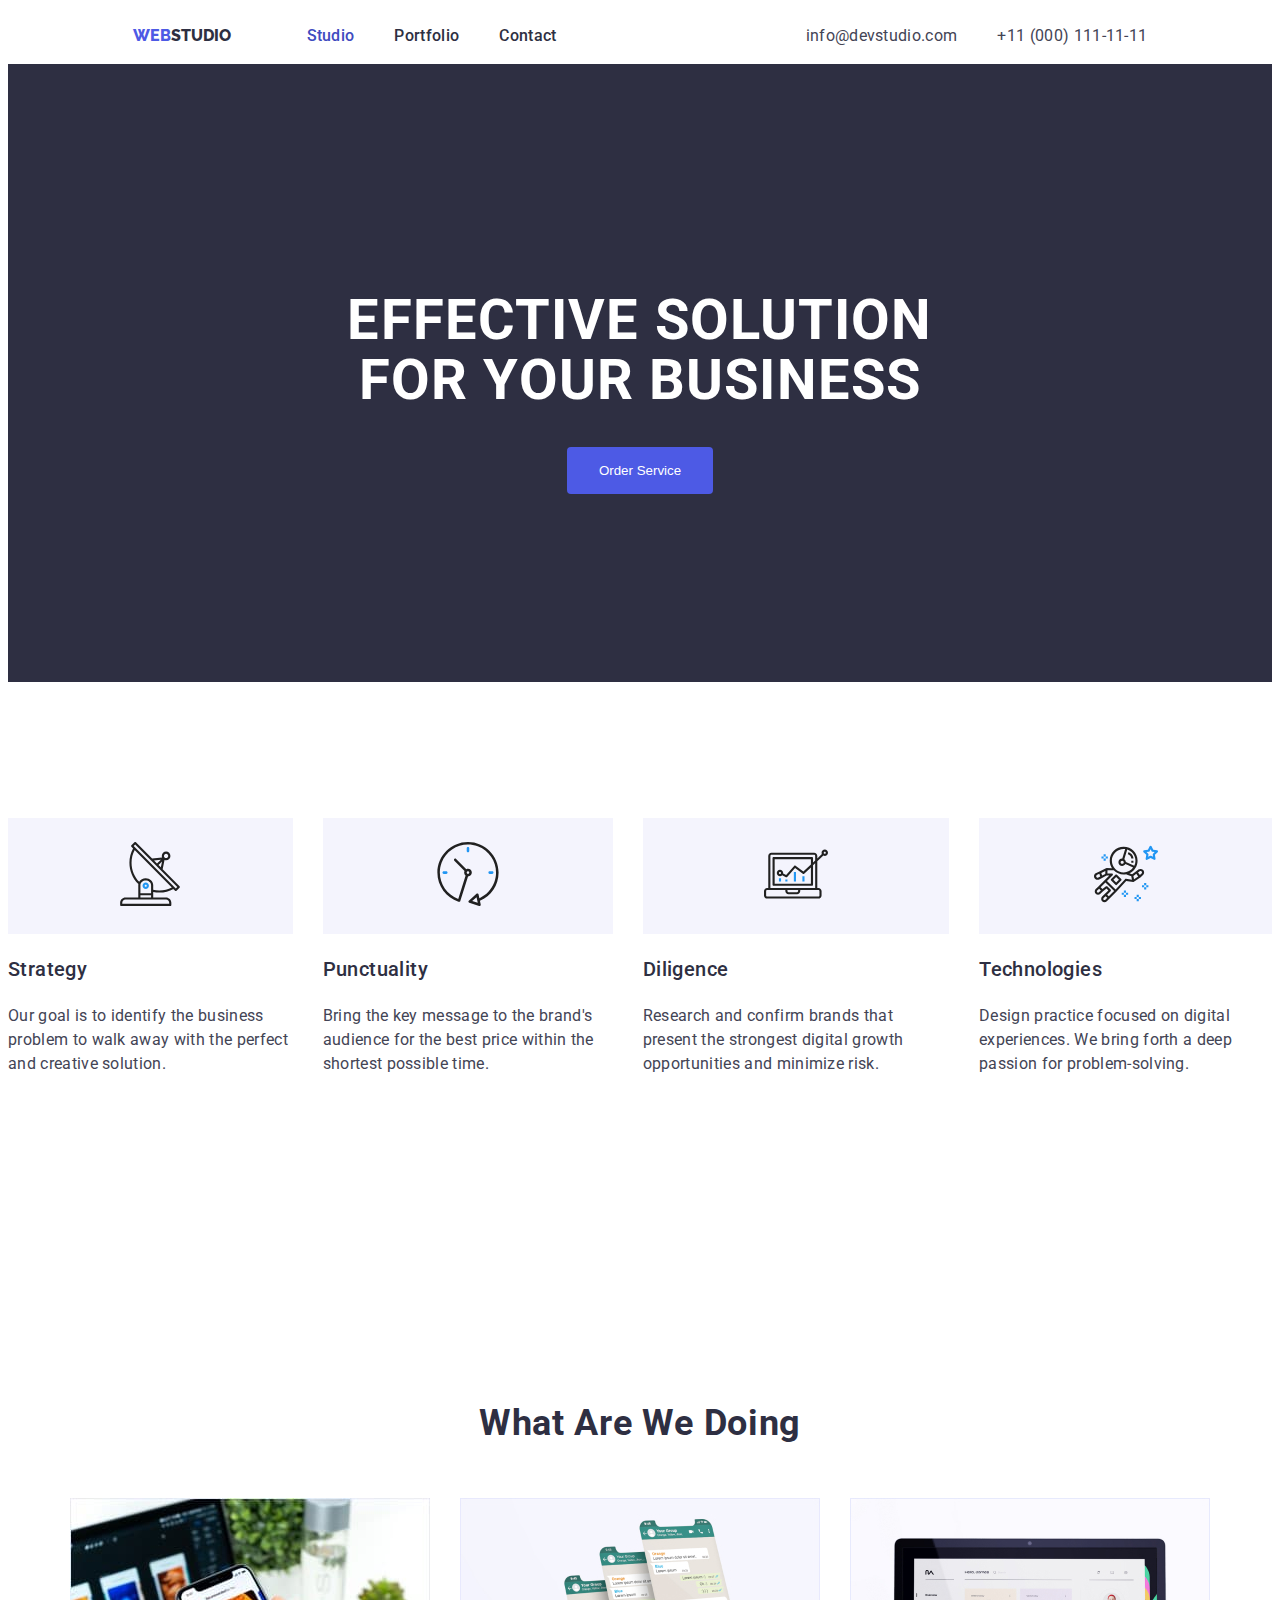
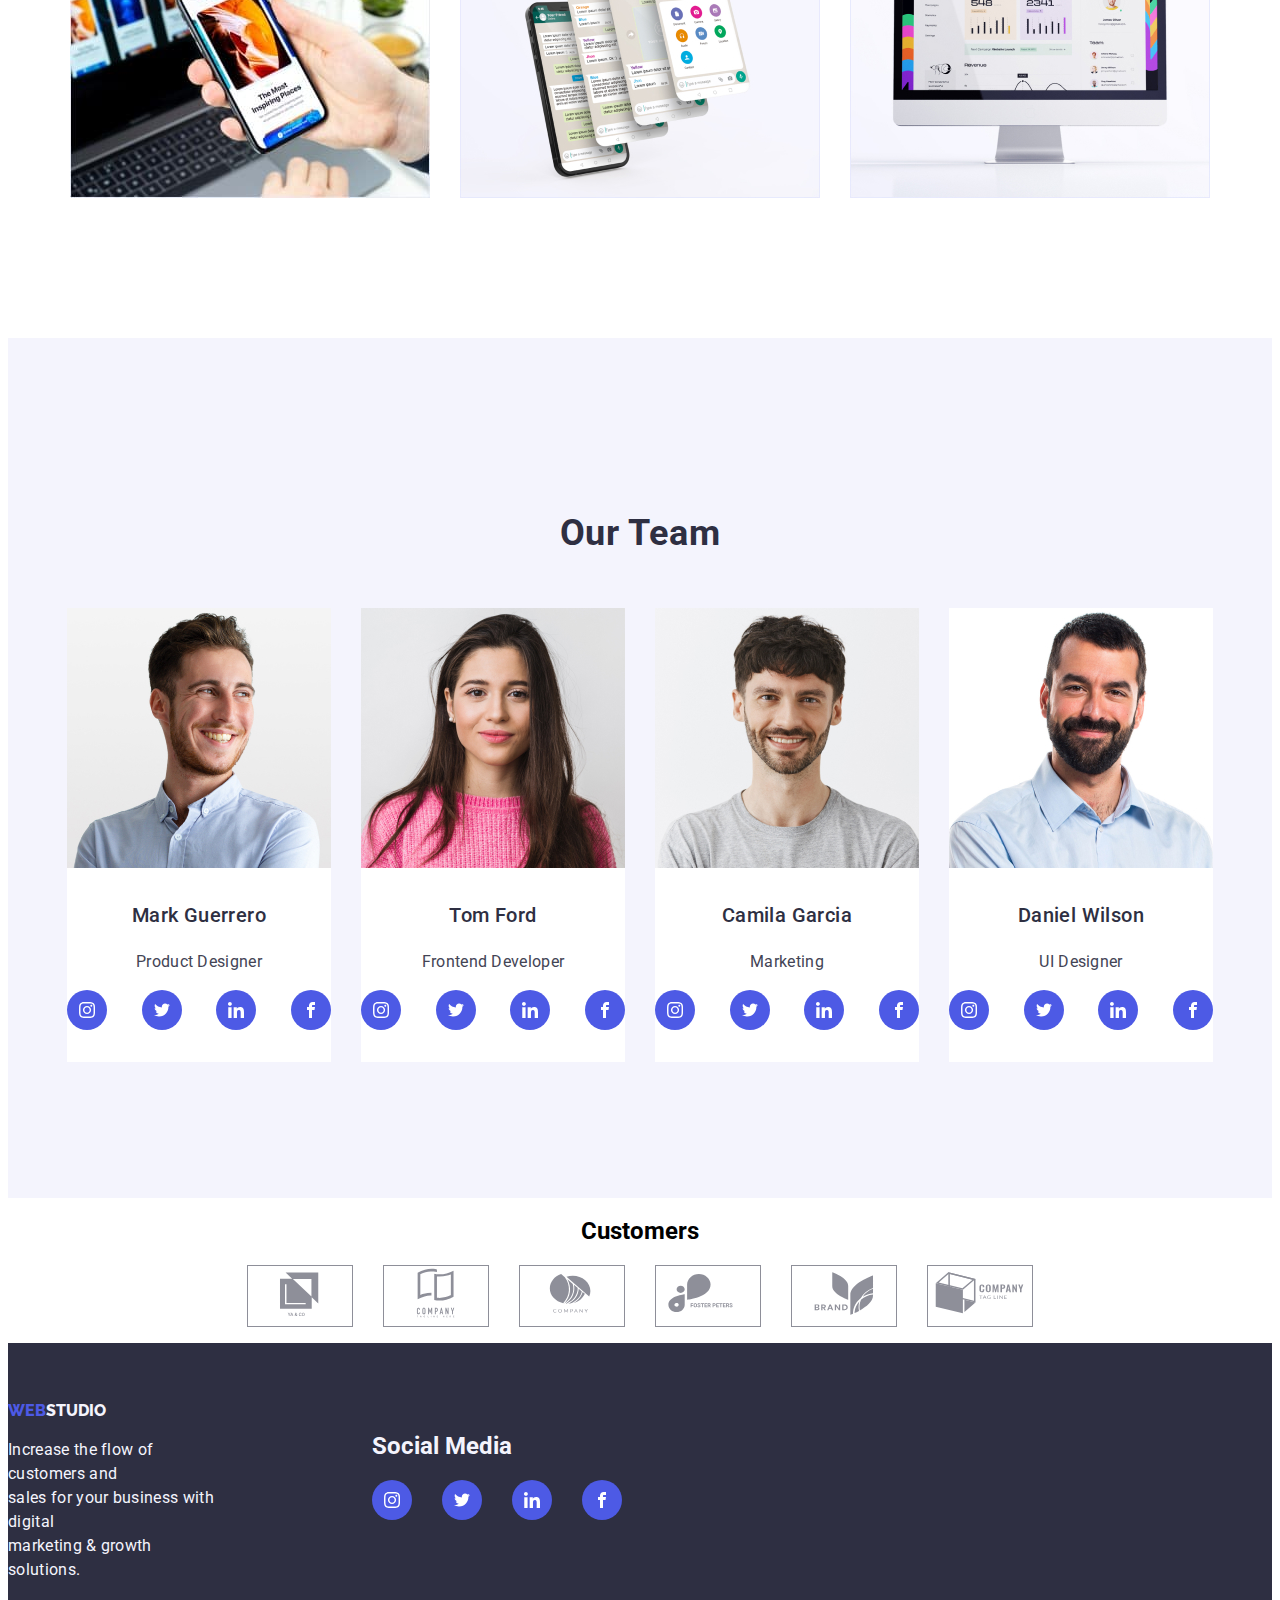
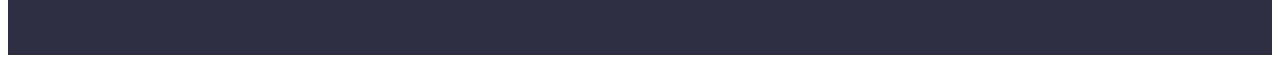
==== index.html @ f8665717 "Initial commit" ====
<!DOCTYPE html>
<html lang="en">
    <head>
        <meta charset="UTF-8" />
        <meta name="viewport" content="width=device-width, initial-scale=1.0" />
        <title>Homework 3</title>
        <link rel="stylesheet" href="https://fonts.googleapis.com/css2?family=Raleway:wght@800&family=Roboto:wght@400;500;700;900&display=swap" />
        <link rel="stylesheet" href="css/styles.css">
    </head>
    <body>
        <header class="d-flex header">
            <div class="d-flex">
                <a href="" class="logo link"> <span class="logo-web">Web</span><span class="logo-studio-nav">studio</span> </a>
                <nav>
                    <ul class="list">
                        <li>
                            <a href="" class="link nav-link active">Studio</a>
                        </li>
                        <li>
                            <a href="" class="link nav-link">Portfolio</a>
                        </li>
                        <li>
                            <a href="" class="link nav-link">Contact</a>
                        </li>
                    </ul>
                </nav>
            </div>
            <ul class="list">
                <li>
                    <a href="" class="link contacts">info@devstudio.com </a>
                </li>
                <li>
                    <a href="" class="link contacts">+11 (000) 111-11-11 </a>
                </li>
            </ul>
        </header>

        <main>
            <section class="hero bg-dark">
                <h1 class="hero-text">
                    Effective Solution<br />
                    for Your Business
                </h1>
                <button type="button" class="hero-btn">Order Service</button>
            </section>

            <section class="about section">
               
                    <ul class="list">
                        <li>
                            <div class="about-icon">
                                <svg width="64" height="64">
                                    <use href="./images/icons.svg#antenna-1"></use>
                                </svg>
                            </div>
                            <h3>Strategy</h3>
                            <p class="p-dark">Our goal is to identify the business problem to walk away with the perfect and creative solution.</p>
                        </li>
                        <li>
                            <div class="about-icon">
                                <svg width="64" height="64">
                                    <use href="./images/icons.svg#clock-1"></use>
                                </svg>
                            </div>
                            <h3>Punctuality</h3>
                            <p class="p-dark">Bring the key message to the brand's audience for the best price within the shortest possible time.</p>
                        </li>
                        <li>
                            <div class="about-icon">
                                <svg width="64" height="64">
                                    <use href="./images/icons.svg#diagram-1"></use>
                                </svg>
                            </div>
                            <h3>Diligence</h3>
                            <p class="p-dark">Research and confirm brands that present the strongest digital growth opportunities and minimize risk.</p>
                        </li>
                        <li>
                            <div class="about-icon">
                                <svg width="64" height="64">
                                    <use href="./images/icons.svg#astronaut-1"></use>
                                </svg>
                            </div>
                            <h3>Technologies</h3>
                            <p class="p-dark">Design practice focused on digital experiences. We bring forth a deep passion for problem-solving.</p>
                        </li>
                    </ul>
               
            </section>
            <section class="section what-we-do">
                <h2 class="section-title">what are we doing</h2>
                <ul class="list">
                    <li>
                        <img src="images/Rectangle 71.jpg" alt="Computer" />
                    </li>
                    <li>
                        <img src="images/Rectangle 71 (1).jpg" alt="WhatsApp" />
                    </li>
                    <li>
                        <img src="images/Rectangle 71 (2).jpg" alt="Phone " />
                    </li>
                </ul>
            </section>

            <section class="team section">
                <h2 class="section-title">Our Team</h2>
                <ul class="list">
                    <li>
                        <img src="images/img (1).jpg" alt="Guerrero" />
                        <div class="team-caption">
                            <h3 class="team-name">Mark Guerrero</h3>
                            <p class="p-dark">Product Designer</p>
                            <div class="team-social">
                              <a class="team-social-icon">
                                <svg width="16" height="16">
                                   <use href="./images/icons.svg#instagram-2"></use>
                                </svg>
                              </a>
                              <a class="team-social-icon">
                                <svg width="16" height="16">
                                   <use href="./images/icons.svg#twitter-1"></use>
                                </svg>
                              </a>
                              <a class="team-social-icon">
                                <svg width="16" height="16">
                                   <use href="./images/icons.svg#linkedin-1"></use>
                                </svg>
                              </a>
                              <a class="team-social-icon">
                                <svg width="16" height="16">
                                   <use href="./images/icons.svg#facebook"></use>
                                </svg>
                              </a>
                            </div>
                        </div> 
                    </li>
                    <li>
                        <img src="images/img (2).jpg" alt="Tom Ford" />
                        <div class="team-caption">
                            <h3 class="team-name">Tom Ford</h3>
                            <p class="p-dark">Frontend Developer</p>
                            <div class="team-social">
                                <a class="team-social-icon">
                                  <svg width="16" height="16">
                                     <use href="./images/icons.svg#instagram-2"></use>
                                  </svg>
                                </a>
                                <a class="team-social-icon">
                                  <svg width="16" height="16">
                                     <use href="./images/icons.svg#twitter-1"></use>
                                  </svg>
                                </a>
                                <a class="team-social-icon">
                                  <svg width="16" height="16">
                                     <use href="./images/icons.svg#linkedin-1"></use>
                                  </svg>
                                </a>
                                <a class="team-social-icon">
                                  <svg width="16" height="16">
                                     <use href="./images/icons.svg#facebook"></use>
                                  </svg>
                                </a>
                              </div>
                        </div>
                        
                    </li>
                    <li>
                        <img src="images/img (3).jpg" alt="Camila Garcia" />
                        <div class="team-caption">
                            <h3 class="team-name">Camila Garcia</h3>
                            <p class="p-dark">Marketing</p>
                            <div class="team-social">
                                <a class="team-social-icon">
                                  <svg width="16" height="16">
                                     <use href="./images/icons.svg#instagram-2"></use>
                                  </svg>
                                </a>
                                <a class="team-social-icon">
                                  <svg width="16" height="16">
                                     <use href="./images/icons.svg#twitter-1"></use>
                                  </svg>
                                </a>
                                <a class="team-social-icon">
                                  <svg width="16" height="16">
                                     <use href="./images/icons.svg#linkedin-1"></use>
                                  </svg>
                                </a>
                                <a class="team-social-icon">
                                  <svg width="16" height="16">
                                     <use href="./images/icons.svg#facebook"></use>
                                  </svg>
                                </a>
                              </div>
                        </div>
                       
                    </li>
                    <li>
                        <img src="images/img.jpg" alt="Daniel Wilson" />
                        <div class="team-caption">
                            <h3 class="team-name">Daniel Wilson</h3>
                            <p class="p-dark">UI Designer</p>
                            <div class="team-social">
                                <a class="team-social-icon">
                                  <svg width="16" height="16">
                                     <use href="./images/icons.svg#instagram-2"></use>
                                  </svg>
                                </a>
                                <a class="team-social-icon">
                                  <svg width="16" height="16">
                                     <use href="./images/icons.svg#twitter-1"></use>
                                  </svg>
                                </a>
                                <a class="team-social-icon">
                                  <svg width="16" height="16">
                                     <use href="./images/icons.svg#linkedin-1"></use>
                                  </svg>
                                </a>
                                <a class="team-social-icon">
                                  <svg width="16" height="16">
                                     <use href="./images/icons.svg#facebook"></use>
                                  </svg>
                                </a>
                              </div>
                        </div>
                       
                    </li>
                </ul>
            </section>

             <section class="customers">
                <h2 class="section-tittle">Customers</h2>
                <ul class="list">
                    <li class="customer-icon">
                        <a href="#"></a>
                        <svg width="104" height="56">
                            <use href="./images/icons.svg#Logo-6"></use>
                        </svg>
                    </li>
                    <li class="customer-icon">
                        <a href="#"></a>
                        <svg width="104" height="56">
                            <use href="./images/icons.svg#Logo-4"></use>
                        </svg>
                    </li>
                    <li class="customer-icon">
                        <a href="#"></a>
                        <svg  width="104" height="56">
                            <use href="./images/icons.svg#Logo-5"></use>
                        </svg>
                    </li>
                    <li class="customer-icon">
                        <a href="#"></a>
                        <svg  width="104" height="56">
                            <use href="./images/icons.svg#Logo-2"></use>
                        </svg>
                    </li>
                    <li class="customer-icon">
                        <a href="#"></a>
                        <svg  width="104" height="56">
                            <use href="./images/icons.svg#Logo"></use>
                        </svg>
                    </li>
                    <li class="customer-icon">
                        <a href="#"></a>
                        <svg width="104" height="56" >
                            <use href="./images/icons.svg#Logo-1"></use>
                        </svg>
                    </li>
                </ul>

             </section>

        </main>

        <footer class="bg-dark">
        <div class="footer-section">
            <div class="footer-studio">
                <a href="#" class="logo link"> <span class="logo-web">Web</span><span class="logo-studio-footer">studio</span> </a>
                <p class="footer-text">
                    Increase the flow of customers and <br />
                    sales for your business with digital<br />
                    marketing & growth solutions.
                </p>
            </div>
            

                <div class="footer-icon">
                    <h2>Social Media</h2>
                    <ul class="list">
                        <a class="social-media">
                        <svg width="16" height="16">
                            <use href="./images/icons.svg#instagram-2"></use>
                        </svg>
                        </a>
                        <a class="social-media">
                        <svg width="16" height="16">
                            <use href="./images/icons.svg#twitter-1"></use>
                        </svg>
                        </a>
                        <a class="social-media">
                        <svg width="16" height="16">
                            <use href="./images/icons.svg#linkedin-1"></use>
                        </svg>
                        </a>
                        <a class="social-media">
                        <svg width="16" height="16">
                            <use href="./images/icons.svg#facebook"></use>
                        </svg>
                        </a>
                    </ul>   
                </div>
                    
        </div>    
        </footer>
    </body>
</html>
---- css/styles.css ----
:root {
  --iris: #4d5ae5;
  --navyblue: #2e2f42;
  --ocean: #404bbf;
  --white: #fff;
  --slate: #434455;
  --cornflower: #e7e9fc;
  --cloud: #f4f4fd;
}

body {
  font-family: "Roboto", sans-serif;
}

/*GENERAL STYLING*/
.list {
  list-style: none;
  padding-left: 0;
  display: flex;
  justify-content: center;
  gap: 30px;
}

.bg-dark {
  background-color: var(--navyblue);
}

.logo {
  text-transform: uppercase;
  font-family: "Raleway";
  font-weight: 800;
  line-height: 1.3;
}

.logo:hover .logo-web {
  color: var(--NAVY-BLUE);
}

.logo .logo-web:hover {
  color: var(--iris);
}

.logo-web {
  color: var(--iris);
}

.link {
  text-decoration: none;
}

.section-title {
  color: var(--NAVY-BLUE, #2e2f42);
  text-align: center;
  font-size: 36px;
  font-weight: 700;
  line-height: 2.5; /* 111.111% */
  letter-spacing: 0.72px;
  text-transform: capitalize;
}

.p-dark {
  color: var(--SLATE, #434455);
  line-height: 1.5; /* 150% */
  letter-spacing: 0.32px;
}

.about h3,
.team h3 {
  color: var(--NAVY-BLUE, #2e2f42);
  font-size: 20px;
  font-weight: 500;
  line-height: 1.5; /* 120% */
  letter-spacing: 0.4px;
}

.container {
  width: 1440px;
}

.d-flex {
  display: flex;
}

.section {
  padding-top: 120px;
  padding-bottom: 120px;
}

.what-we-do ul,
.about ul,
.team ul {
  justify-content: center;
}
/*END OF GENERAL STYLING*/

/* ABOUT STYLING */
.about-icon {
  padding: 24px 0;
  text-align: center;
  background-color: var(--cloud);
}


/*HEADER STYLING*/
.header {
  justify-content: space-around;
  align-items: center;
}

.header .d-flex {
  align-items: center;
}

.header .list {
  gap: 40px;
}

.logo {
  margin-right: 76px;
}

.logo-studio-nav {
  color: var(--navyblue);
}

.nav-link {
  font-weight: 500;
  line-height: 1.5; /* 150% */
  letter-spacing: 0.32px;
  color: var(--navyblue);
}

.nav-link:hover,
.nav-link:focus {
  color: var(--ocean);
}

.active {
  color: var(--ocean);
}

.contacts {
  line-height: 1.5;
  color: var(--slate);
  letter-spacing: 0.32px;
}

.projects-button {
display: flex;
justify-content: center;
align-items: center;

}

.projects-button button {
  color:var(--iris);
  background-color: transparent; 
  border: 1px solid iris;
  padding: 10px 20px; 
  margin: 40px; 
  cursor: pointer;
  transition: color 0.3s, background-color 0.3s;
  font-family: roboto;
  border: 1px solid var(--CORNFLOWER, #E7E9FC); ;
}

.projects-button button:hover {
  color: white;
  background-color: var(--iris); 
  border-radius: 4px;
  border: 1px solid var(--CORNFLOWER, #E7E9FC);

}


/*END OF HEADER STYLING*/

/* HERO SECTION STYLING */

.hero {
  padding-top: 188px;
  padding-bottom: 188px;
  text-align: center;
}

.hero-text {
  color: var(--white);
  text-align: center;
  font-size: 56px;
  font-weight: 700;
  line-height: 60px; /* 107.143% */
  letter-spacing: 1.12px;
  text-transform: uppercase;
}

.hero-btn {
  background-color: var(--iris);
  border: none;
  border-radius: 4px;
  color: var(--white);
  padding: 16px 32px;
}

.hero-btn:hover {
  cursor: pointer;
  background-color: var(--ocean);
}

/* END OF HERO SECTION STYLING */

/* TEAM SECTION STYLING */
.team {
  background-color: var(--cloud);
}

.team-name {
  color: var(--NAVY-BLUE, #2e2f42);
  font-size: 20px;
  font-weight: 500;
  line-height: 1.5; /* 120% */
  letter-spacing: 0.4px;
  margin-top: 0;
}

.team ul li {
  text-align:center ;
}

.team img {
  display: block;
}

.team-caption {
  padding: 32px 0px;
  background-color: white;
}

.team-social {
  display: flex;
  justify-content: space-between;
}

.team-social-icon{
background-color: var(--iris);
border-radius: 50%;
height: 40px;
width: 40px;
display: flex;
align-items: center;
justify-content: center;
fill: white;
}

/* CUSTOMER STYLING */
.customers {
  text-align: center;
}

.customer-icon {
  border: 1px solid #8E8F99;
  fill: #8E8F99;
  padding: 169x 32px;
}

.customer-icon:hover,:focus {
  border-color: var(--iris);
  fill: var(--iris);
}

/* PORTFOLIO STYLING */
.projects ul {
  width: 100%;
  flex-wrap: wrap;
}

.projects li {
  width:25%;
}

.projects li img {
  width: 100%;
}

.projects li img {
 
}

/*FOOTER STYLING*/
.footer-section {
  display: flex;
  align-items: center;
  justify-content: center;
  gap: 150px ;
  height:312px ;
  margin-right: 650px;
 
}

.logo-studio-footer {
  color: var(--cloud);
}

.footer-text {
  color: var(--cloud);
  line-height: 1.5; /* 150% */
  /* 
      line-height: 1;
      1 = 16px 
      1.5 = 24px
  */
  letter-spacing: 0.32px;
}

.footer-studio {
  display: inline-block;
  justify-content: center;
  
}

.footer-icon {
  display: inline-block;
  justify-content: center;
  padding-bottom: 50px;
}

.footer-icon h2 {
  color: var(--cloud);
}

.social-media {
  background-color: var(--iris);
  border-radius: 50%;
  height: 40px;
  width: 40px;
  display: flex;
  align-items: center;
  justify-content: center;
  fill: white;
  
  
}

/*END OF FOOTER STYLING*/
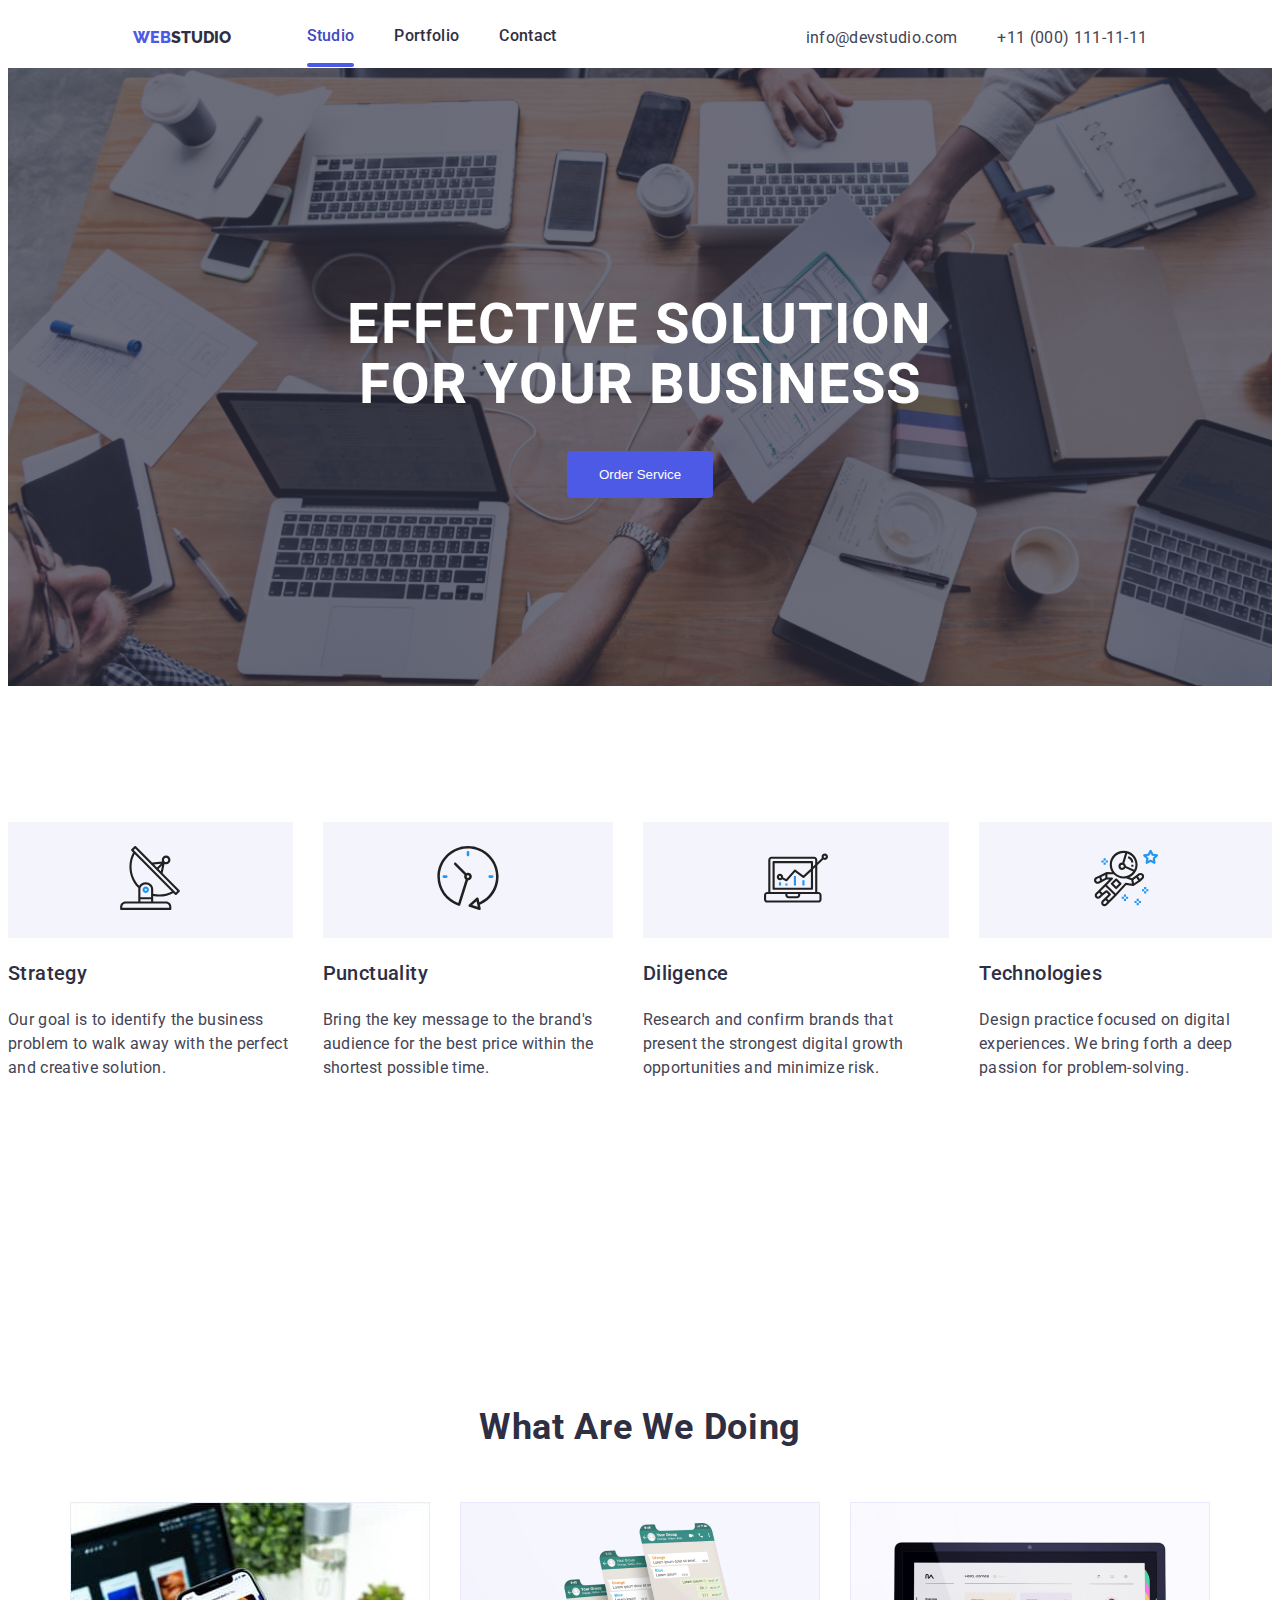
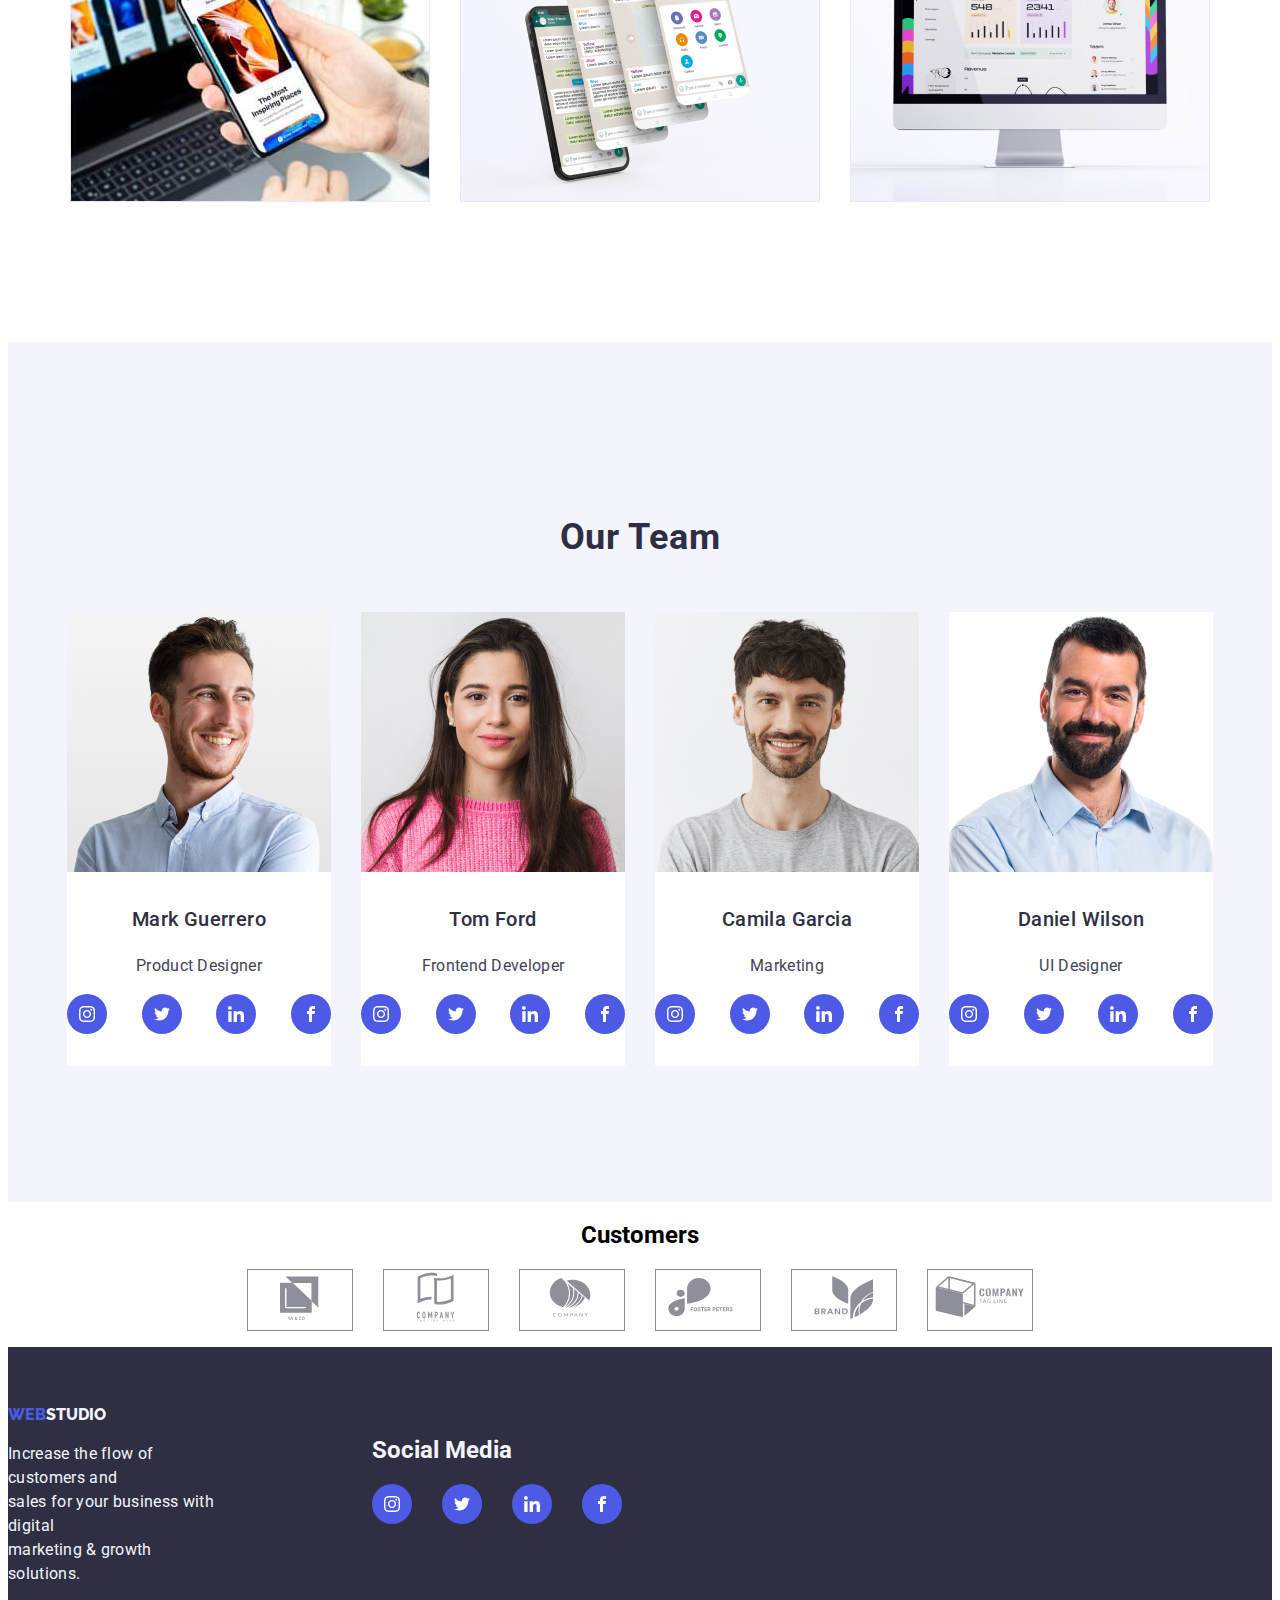
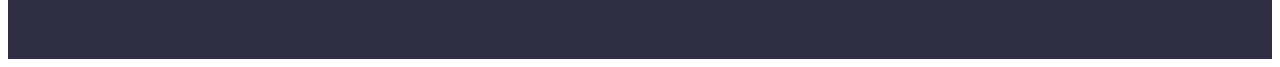
==== commit 1d59c0e6: "update code and styles" ====
--- a/index.html
+++ b/index.html
@@ -3,7 +3,7 @@
     <head>
         <meta charset="UTF-8" />
         <meta name="viewport" content="width=device-width, initial-scale=1.0" />
-        <title>Homework 3</title>
+        <title>Homework 5</title>
         <link rel="stylesheet" href="https://fonts.googleapis.com/css2?family=Raleway:wght@800&family=Roboto:wght@400;500;700;900&display=swap" />
         <link rel="stylesheet" href="css/styles.css">
     </head>
@@ -14,10 +14,10 @@
                 <nav>
                     <ul class="list">
                         <li>
-                            <a href="" class="link nav-link active">Studio</a>
-                        </li>
-                        <li>
-                            <a href="" class="link nav-link">Portfolio</a>
+                            <a href="index.html" class="link nav-link active">Studio</a>
+                        </li>
+                        <li>
+                            <a href="portfolio.html" class="link nav-link">Portfolio</a>
                         </li>
                         <li>
                             <a href="" class="link nav-link">Contact</a>
@@ -36,7 +36,7 @@
         </header>
 
         <main>
-            <section class="hero bg-dark">
+            <section class="hero">
                 <h1 class="hero-text">
                     Effective Solution<br />
                     for Your Business
--- a/css/styles.css
+++ b/css/styles.css
@@ -137,6 +137,17 @@
 
 .active {
   color: var(--ocean);
+}
+
+.active::after {
+content:" " ;
+display: block;
+height: 4px;
+width: 100%;
+border-radius: 2px;
+background-color: var(--iris);
+position: relative;
+top: 15px;
 }
 
 .contacts {
@@ -178,6 +189,10 @@
 /* HERO SECTION STYLING */
 
 .hero {
+  background: linear-gradient(rgba(46, 47, 66, 0.7), rgba(46, 47, 66, 0.7)), 
+  url("../images/people-office\ 1.jpg");
+  background-size: cover;
+  background-repeat: no-repeat;
   padding-top: 188px;
   padding-bottom: 188px;
   text-align: center;
@@ -279,10 +294,42 @@
 
 .projects li img {
   width: 100%;
-}
-
-.projects li img {
- 
+  display: block;
+}
+
+.project:hover .project-image-caption {
+  opacity: 1;
+ transform: translateY(0);
+  
+}
+
+.project-image {
+  position: relative;
+  overflow: hidden;
+}
+
+.project {
+  overflow: hidden;
+}
+  
+
+.project-image-caption {
+  position: absolute;
+  background-color: rgba(77, 90, 229, 0.8);
+  color: white;
+  width: 100% ;
+  height: 100% ;
+  top: 0;
+  left: 0;
+  opacity: 0;
+  transform: translateY(100%);
+  transition: transform 0.25s cubic-bezier(0.4, 0, 0.2, 1);
+
+
+}
+
+.project-image-caption p {
+  padding: 40px 32px;
 }
 
 /*FOOTER STYLING*/
